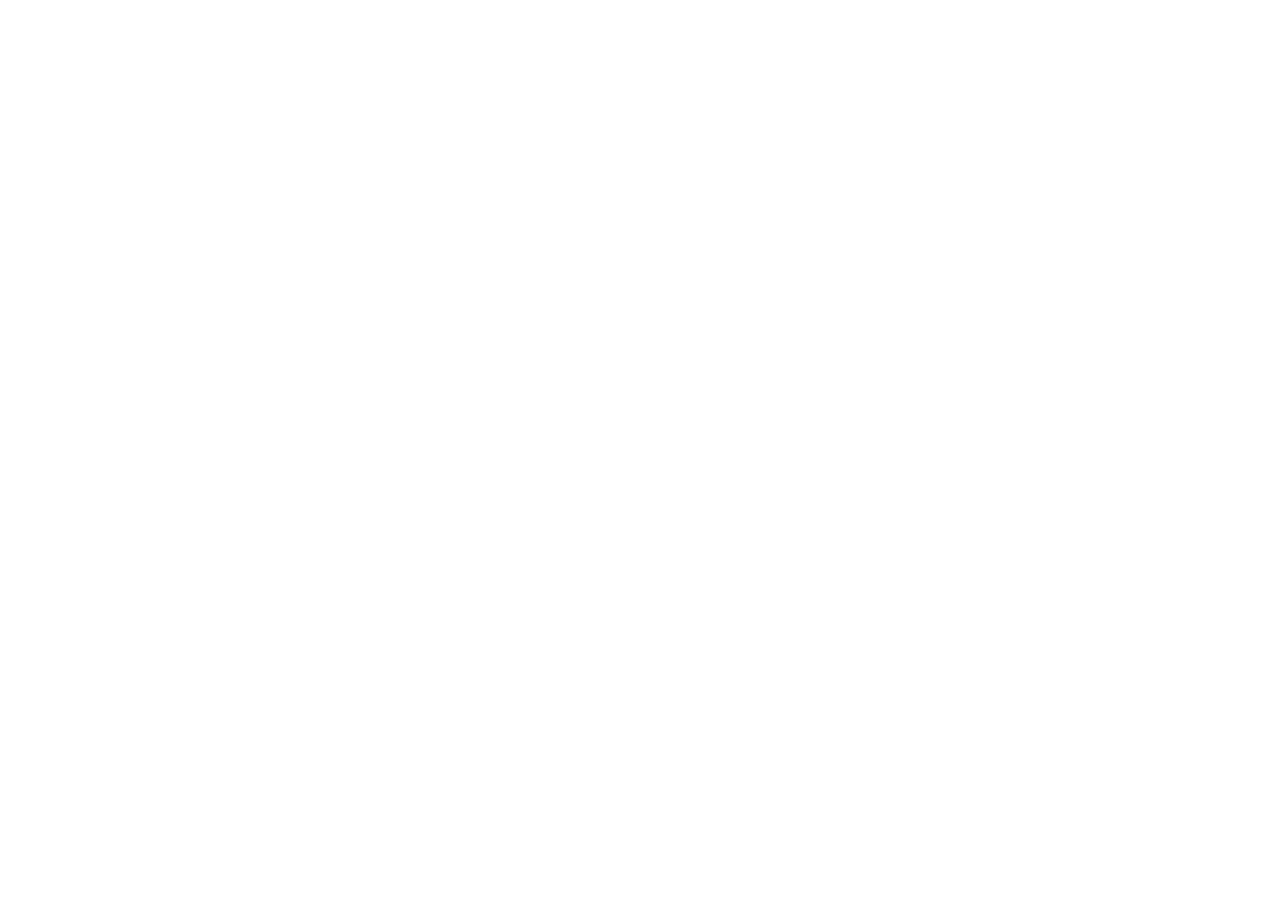
==== Index.html @ 07243277 "html code" ====
<!DOCTYPE html>
<html lang="en">

<head>
    <meta charset="UTF-8">
    <meta name="viewport" content="width=device-width, initial-scale=1.0">
    <title>Traffic Rules Awareness</title>

    <link rel="stylesheet" href="css/style.css">
</head>

<body>

    <script src="js/script.js"></script>

</body>

</html>
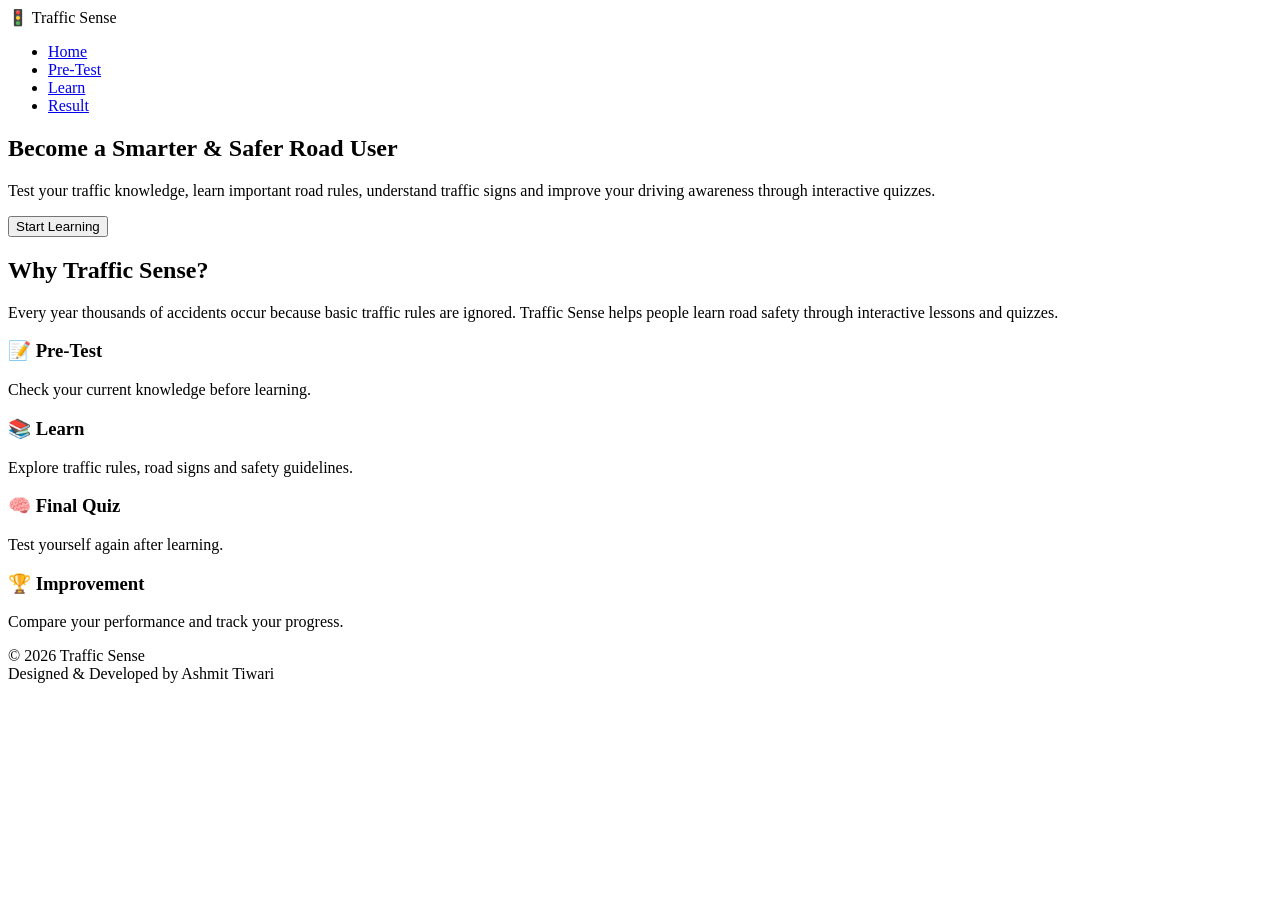
==== commit bb6e6381: "Index_html_code" ====
--- a/Index.html
+++ b/Index.html
@@ -2,14 +2,175 @@
 <html lang="en">
 
 <head>
+
     <meta charset="UTF-8">
     <meta name="viewport" content="width=device-width, initial-scale=1.0">
-    <title>Traffic Rules Awareness</title>
+
+    <title>Traffic Sense | Learn Road Safety</title>
 
     <link rel="stylesheet" href="css/style.css">
+
 </head>
 
 <body>
+
+    <!-- ================= NAVIGATION BAR ================= -->
+
+    <header>
+
+        <nav class="navbar">
+
+            <div class="logo">
+                🚦 Traffic Sense
+            </div>
+
+            <ul class="nav-links">
+
+                <li><a href="index.html">Home</a></li>
+
+                <li><a href="quiz.html">Pre-Test</a></li>
+
+                <li><a href="learn.html">Learn</a></li>
+
+                <li><a href="result.html">Result</a></li>
+
+            </ul>
+
+        </nav>
+
+    </header>
+
+
+
+    <!-- ================= HERO SECTION ================= -->
+
+    <section class="hero">
+
+        <div class="hero-content">
+
+            <h1>Become a Smarter & Safer Road User</h1>
+
+            <p>
+
+                Test your traffic knowledge, learn important road rules,
+                understand traffic signs and improve your driving awareness
+                through interactive quizzes.
+
+            </p>
+
+            <a href="quiz.html">
+
+                <button class="start-btn">
+
+                    Start Learning
+
+                </button>
+
+            </a>
+
+        </div>
+
+    </section>
+
+
+
+    <!-- ================= ABOUT ================= -->
+
+    <section class="about">
+
+        <h2>Why Traffic Sense?</h2>
+
+        <p>
+
+            Every year thousands of accidents occur because basic traffic
+            rules are ignored.
+
+            Traffic Sense helps people learn road safety through
+            interactive lessons and quizzes.
+
+        </p>
+
+    </section>
+
+
+
+    <!-- ================= FEATURES ================= -->
+
+    <section class="features">
+
+        <div class="card">
+
+            <h3>📝 Pre-Test</h3>
+
+            <p>
+                Check your current knowledge before learning.
+            </p>
+
+        </div>
+
+
+
+        <div class="card">
+
+            <h3>📚 Learn</h3>
+
+            <p>
+
+                Explore traffic rules, road signs and safety guidelines.
+
+            </p>
+
+        </div>
+
+
+
+        <div class="card">
+
+            <h3>🧠 Final Quiz</h3>
+
+            <p>
+
+                Test yourself again after learning.
+
+            </p>
+
+        </div>
+
+
+
+        <div class="card">
+
+            <h3>🏆 Improvement</h3>
+
+            <p>
+
+                Compare your performance and track your progress.
+
+            </p>
+
+        </div>
+
+    </section>
+
+
+
+    <!-- ================= FOOTER ================= -->
+
+    <footer>
+
+        <p>
+
+            © 2026 Traffic Sense
+
+            <br>
+
+            Designed & Developed by Ashmit Tiwari
+
+        </p>
+
+    </footer>
+
+
 
     <script src="js/script.js"></script>
 
